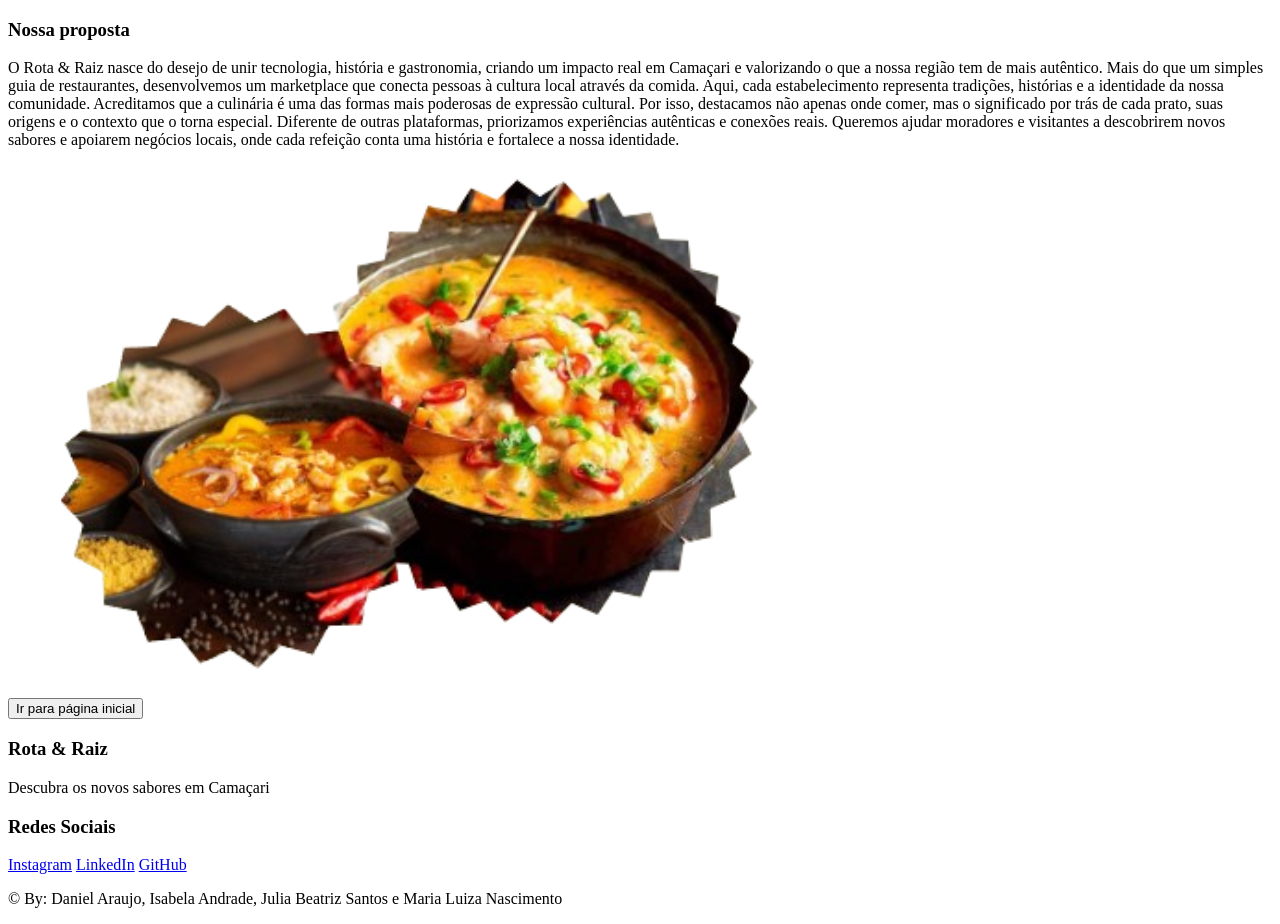
==== index.html @ 30072d76 "Add files via upload" ====
<!DOCTYPE html>
<html lang="pt-br">

<head>
    <meta charset="UTF-8">
    <meta name="viewport" content="width=device-width, initial-scale=1.0">

    <link rel="stylesheet" href="tcc.css">
    <title>Rota & Raiz - TCC</title>
</head>

<body>
    <div class="hero"></div>


    <div class="card">
        <h3>Nossa proposta</h3>
        <div class="card-content">
            <div class="card-text">
                <p>O Rota & Raiz nasce do desejo de unir tecnologia, história e gastronomia, criando um impacto real em
                    Camaçari
                    e valorizando o que a nossa região tem de mais autêntico. Mais do que um simples guia de
                    restaurantes,
                    desenvolvemos um marketplace que conecta pessoas à cultura local através da comida. Aqui, cada
                    estabelecimento representa tradições, histórias e a identidade da nossa comunidade. Acreditamos que
                    a
                    culinária é uma das formas mais poderosas de expressão cultural. Por isso, destacamos não apenas
                    onde
                    comer, mas o significado por trás de cada prato, suas origens e o contexto que o torna especial.
                    Diferente de outras plataformas, priorizamos experiências autênticas e conexões reais. Queremos
                    ajudar
                    moradores e visitantes a descobrirem novos sabores e apoiarem negócios locais, onde cada refeição
                    conta
                    uma história
                    e fortalece a nossa identidade.</p>
            </div>
            <div class="card-image">
                <img src="image 9.svg" alt="comida" class="imagem">
            </div>
        </div>
    </div>
    <div class="pagina">
        <button id="mainButton" class="hero-button">Ir para página inicial</button>
    </div>
    <script src="tcc.js"></script>
</body>

<footer>
<div class="footer-container">
    <div class="footer-section">
    <h3>Rota & Raiz </h3>
    <p>Descubra os novos sabores em Camaçari</p>
    </div>
    
    <div class="footer-section">
    <h3>Redes Sociais</h3>
    <div class="social-icons">
        <a href="#">Instagram</a>
        <a href="#">LinkedIn</a>
        <a href="#">GitHub</a>
    </div>
    </div>
</div>

<div class="footer-bottom">
    <p>&copy; By: Daniel Araujo, Isabela Andrade, Julia Beatriz Santos e Maria Luiza Nascimento</p>
</div>
</footer>

</html>
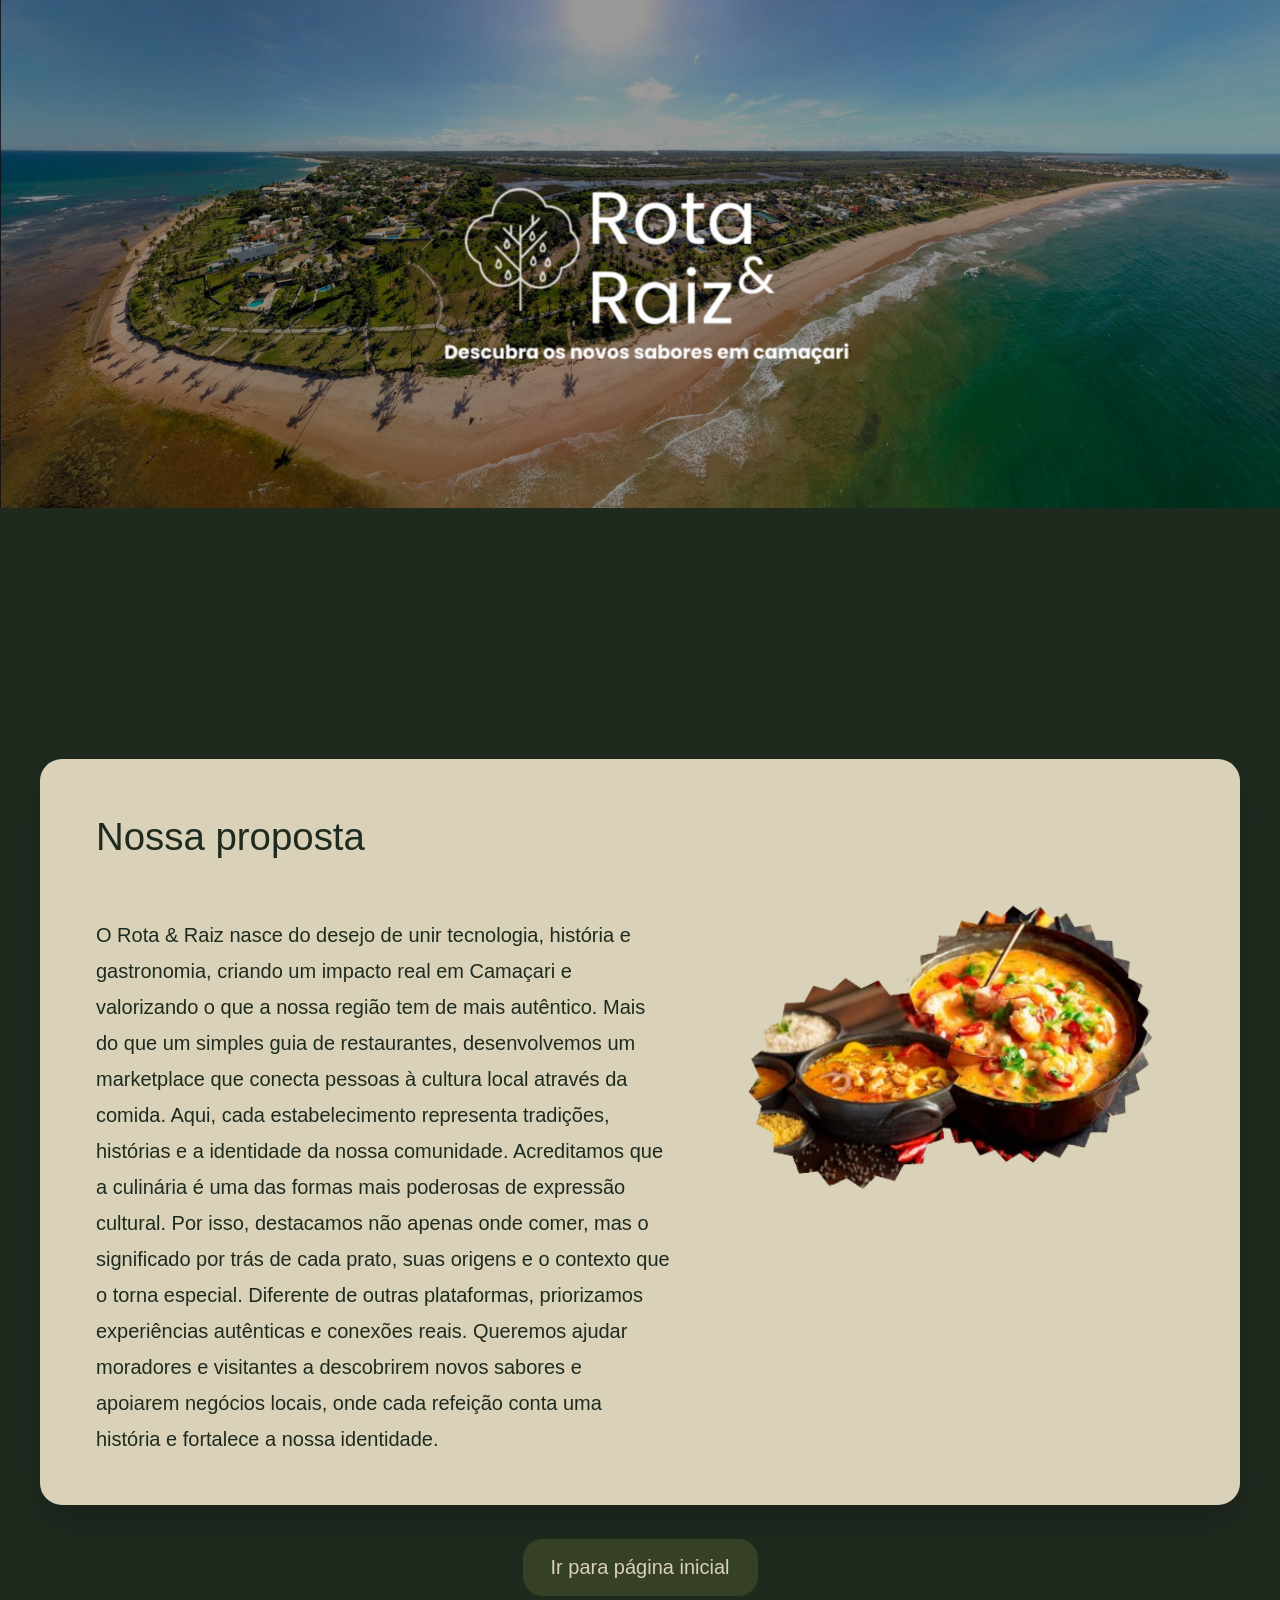
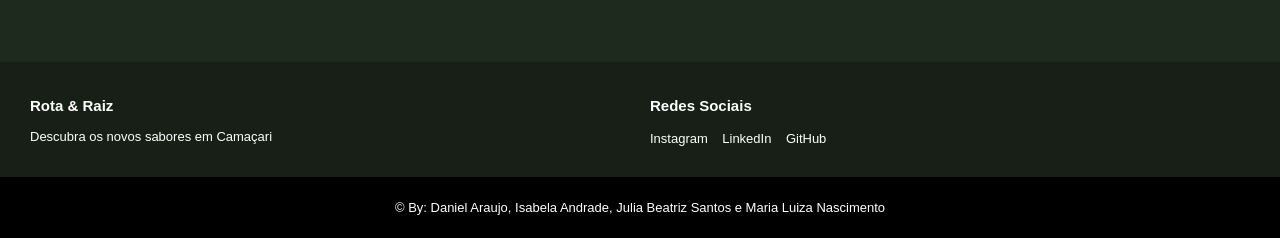
==== commit e31043c7: "Change stylesheet and script file names in index.html Updated stylesheet and script file references " ====
--- a/index.html
+++ b/index.html
@@ -5,7 +5,7 @@
     <meta charset="UTF-8">
     <meta name="viewport" content="width=device-width, initial-scale=1.0">
 
-    <link rel="stylesheet" href="tcc.css">
+    <link rel="stylesheet" href="style.css">
     <title>Rota & Raiz - TCC</title>
 </head>
 
@@ -42,7 +42,7 @@
     <div class="pagina">
         <button id="mainButton" class="hero-button">Ir para página inicial</button>
     </div>
-    <script src="tcc.js"></script>
+    <script src="script.js"></script>
 </body>
 
 <footer>
--- a/style.css
+++ b/style.css
@@ -0,0 +1,137 @@
+body {
+    font-family: 'Poppins', sans-serif;
+    margin: 0;
+    padding: 0;
+    background-color: #1F2A1F;
+    background-image: url("orlaimage.png");
+    background-repeat: no-repeat;
+    background-size: 100% auto; /* largura 100% e altura proporcional */
+    background-position: top center;
+    position: relative;
+}
+/* Ajusta a área do topo para o card aparecer mais acima na página */
+.hero {
+    position: relative;
+    min-height: 95vh;
+    display: flex;
+    align-items: center;
+    justify-content: center;
+    padding-top: 0;
+}
+
+.hero-button {
+    padding: 17px 28px;
+    background-color: #364027;
+    color: #D9D2B9;
+    border: 2px solid #1F2A1F;
+    border-radius: 22px;
+    font-size: 1.25rem;
+    font-weight: 450;
+    cursor: pointer;
+    transition: background-color 0.2s ease, color 0.2s ease, transform 0.2s ease;
+    z-index: 1;
+    position: flex-end;
+
+}
+
+.hero-button:hover {
+  background-color: #D9D2B9;
+  color: #1F2A1F;
+  transform: translateY(-2px);
+
+}
+
+/* Botão exibido abaixo do card, centralizado e com espaçamento */
+.pagina {
+  display: flex;
+  justify-content: center;
+  margin: -2rem auto 4rem;
+  width: 100%;
+}
+
+.card {
+  /* Largura maior para ocupar mais os lados da tela */
+  width: min(85vw, 1200px);
+  max-width: 1200px;
+  margin: -6rem auto 4rem;
+  padding: 3.5rem 3.5rem 3rem;
+  background-color: #D9D2B9;
+  border-radius: 22px;
+  box-shadow: 0 18px 40px rgba(0, 0, 0, 0.2);
+  color: #1F2A1F;
+  text-align: left;
+}
+
+.card-content {
+  display: flex;
+  align-items: flex-start;
+  gap: 3rem;
+  flex-wrap: wrap;
+}
+
+.card-text {
+  flex: 1 1 50%;
+  min-width: 320px;
+}
+
+.card-image {
+  flex: 1 1 40%;
+  display: flex;
+  justify-content: flex-end;
+  min-width: 280px;
+}
+
+.card-image img {
+  width: 100%;
+  height: auto;
+  border-radius: 20px;
+  object-fit: contain;
+}
+
+.card h3 {
+  margin-top: 0;
+  font-size: clamp(2rem, 3vw, 3rem);
+  font-weight: 450;
+  text-align: left;
+}
+
+.card p {
+  line-height: 1.8;
+  font-size: 20px;
+  margin: 1.2rem 0 0;
+  text-align: left;
+}
+    .footer-container {
+        display: flex;
+        justify-content: space-between;
+        padding: 20px;
+        background-color: #171f17;
+        color: #fff;
+    }
+h3 {
+    font-size: 15px;
+    text-align: left;
+} 
+p { 
+    font-size: 13px;
+}
+a {
+    font-size: 13px;
+}
+    .footer-section {
+        flex: 1;
+        margin: 0 10px;
+    }
+    
+    .social-icons a {
+        color: #fff;
+        margin-right: 10px;
+        text-decoration: none;
+    }
+    
+    .footer-bottom {
+        text-align: center;
+        padding: 10px;
+        background-color: #000000;
+        color: #fff;
+    }
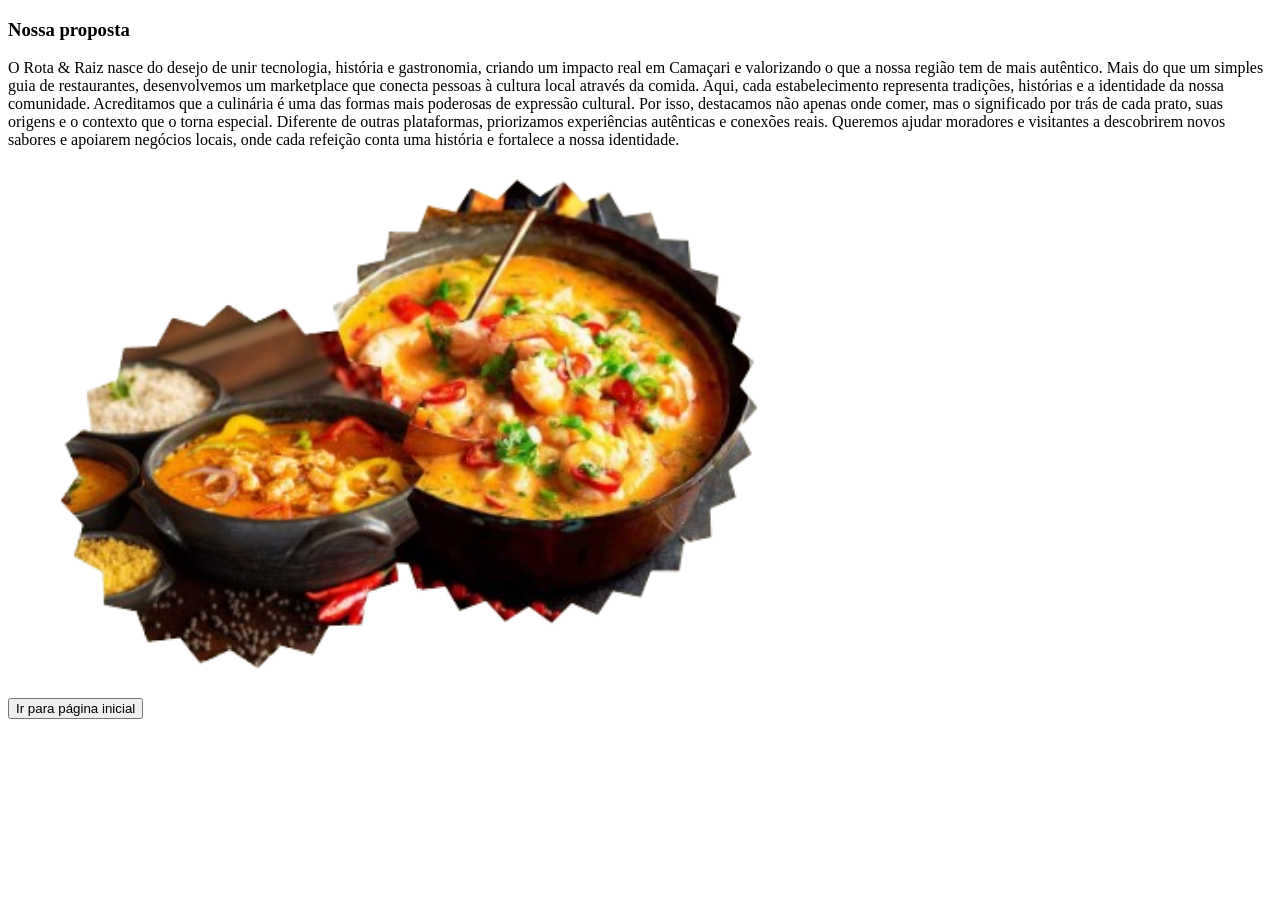
==== commit 189fab83: "Remove duplicate HTML content from index.html" ====
--- a/index.html
+++ b/index.html
@@ -45,26 +45,4 @@
     <script src="script.js"></script>
 </body>
 
-<footer>
-<div class="footer-container">
-    <div class="footer-section">
-    <h3>Rota & Raiz </h3>
-    <p>Descubra os novos sabores em Camaçari</p>
-    </div>
-    
-    <div class="footer-section">
-    <h3>Redes Sociais</h3>
-    <div class="social-icons">
-        <a href="#">Instagram</a>
-        <a href="#">LinkedIn</a>
-        <a href="#">GitHub</a>
-    </div>
-    </div>
-</div>
-
-<div class="footer-bottom">
-    <p>&copy; By: Daniel Araujo, Isabela Andrade, Julia Beatriz Santos e Maria Luiza Nascimento</p>
-</div>
-</footer>
-
 </html>
